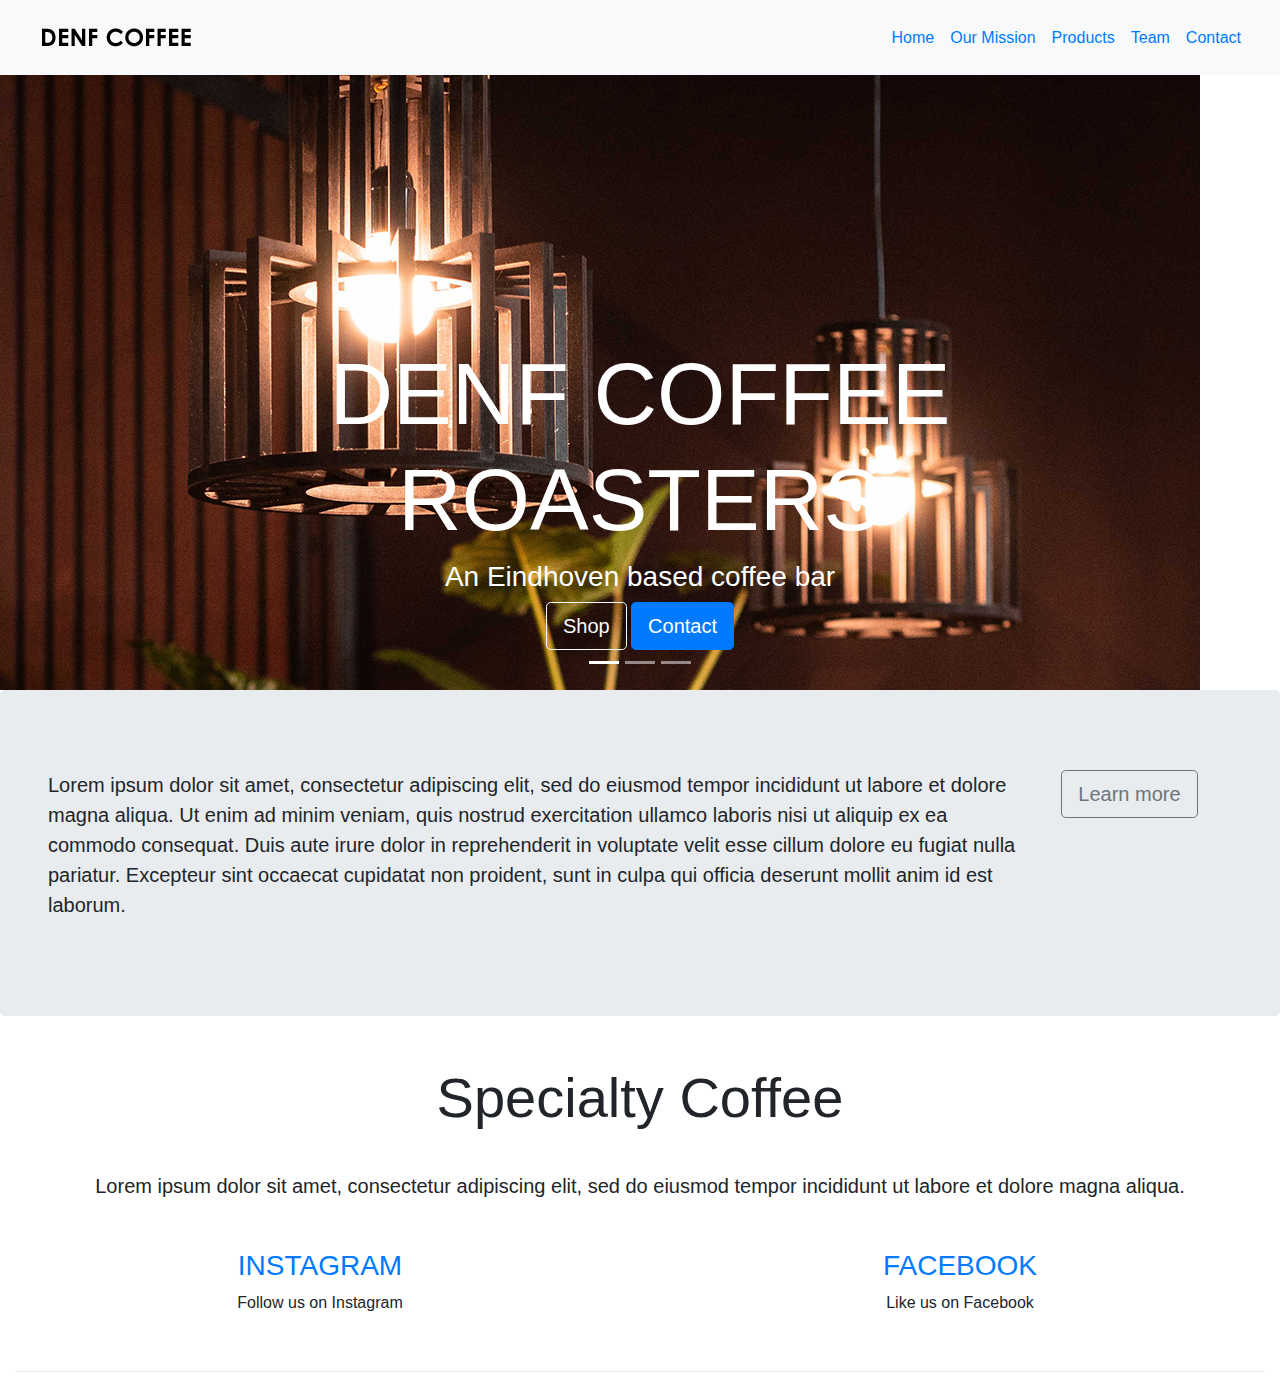
==== Our_mission.html @ c698c0fe "updated html code + added second page" ====
<!doctype html>
<html lang="en">
  <head>
    <!-- Required meta tags -->
    <meta charset="utf-8">
    <meta name="viewport" content="width=device-width, initial-scale=1, shrink-to-fit=no">
	<title>DENF COFFEE ROASTERS</title>
	  
    <!-- Bootstrap CSS -->
    <link rel="stylesheet" href="css/bootstrap.min.css">

    <link href="css/styles.css" rel="stylesheet">
  </head>
	
  <body>
    
	  <!-- navigation-->
	<nav class="navbar navbar-expand-md navbar-ligt bg-light sticky-top">
	<div class="container-fluid">
		<a class="navbar-brand" href="index.html"><img  src="images/DENF_logo-V2.png" alt="DENF logo"></a>
		<button class="navbar-toggler" type="button" data-toggle="collapse" data-target="#navbarResponsive">
		<span class="navbar-toggler-icon"></span>
		</button>
		<div class="collapse navbar-collapse" id="navbarResponsive">
		<ul class="navbar-nav ml-auto">
			<li class="nav-item active">
				<a class="nav-link" href="#">Home</a>
			</li> 
			<li class="nav-item">
				<a class="nav-link" href="#">Our Mission</a>
			</li> 			
			<li class="nav-item">
				<a class="nav-link" href="#">Products</a>
			</li>
			<li class="nav-item">
				<a class="nav-link" href="#">Team</a>
			</li>
			<li class="nav-item">
				<a class="nav-link" href="#">Contact</a>
			</li>
		</ul>
	</div>		
</div>
</nav>

<!--Image Slider-->
<div  id="slides" class="carousel slide" data-ride="carousel">
<ul class="carousel-indicators">
	<li data-target="#slides" data-slide-to="0" class="active"></li>
	<li data-target="#slides" data-slide-to="0"></li>
	<li data-target="#slides" data-slide-to="0"></li>
</ul>
<div class="carousel-inner">
	<div class="carousel-item active">
		<img src="images/background-1.jpg" alt="lamps">	
		<div class="carousel-caption">
			<h1 class="display-2">DENF COFFEE ROASTERS</h1>
			<h3>An Eindhoven based coffee bar</h3>
			<button type="button" class="btn btn-outline-light btn-lg">Shop</button> 
			<button type="button" class="btn btn-primary btn-lg">Contact</button>
		</div>
	</div>
	<div class="carousel-item">
		<img src="images/background-2.jpg" alt="table">	
	</div>
	<div class="carousel-item">
		<img src="images/background-3.jpg" alt="latte-art">	
	</div>
</div>
</div>

<!--Jumbotron--> 
<div class="container-fluid">
<div class="row jumbotron">
	<div class="col-xs-12 col-sm-12 col-md-9 col-lg-9 col-xl-10"> 
		<p class="lead">Lorem ipsum dolor sit amet, consectetur adipiscing elit, sed do eiusmod tempor incididunt ut labore et dolore magna aliqua. Ut enim ad minim veniam, quis nostrud exercitation ullamco laboris nisi ut aliquip ex ea commodo consequat. Duis aute irure dolor in reprehenderit in voluptate velit esse cillum dolore eu fugiat nulla pariatur. Excepteur sint occaecat cupidatat non proident, sunt in culpa qui officia deserunt mollit anim id est laborum.</p>
	</div>
	<div class="col-xs-12 col-sm-12 col-md-3 col-lg-3 col-xl-2">
	<a href="#"><button type="button" class="btn btn-outline-secondary btn-lg">Learn more</button></a>
		</div>
</div>
</div>
	  
<!-- Welcome--> 
<div class="container-fluid padding">
<div class="row weclome text-center">
	<div class="col-12">
		<h1 class="display-4">Specialty Coffee</h1>
	</div>
	<hr>
	<div class="col-12">
		<p class="lead">Lorem ipsum dolor sit amet, consectetur adipiscing elit, sed do eiusmod tempor incididunt ut labore et dolore magna aliqua.</p></div>
</div>
</div>
	
<!--social media icons-->
<div class="container-fluid padding">
<div class="row text-center padding">
	<div class="col-xs-12 col-sm-6">
		<h3><a href="https://www.instagram.com/denf_coffee/?hl=nl">INSTAGRAM</a></h3>
		<p>Follow us on Instagram</p>
	</div>
	<div class="col-xs-12 col-sm-6">
		<h3><a href="https://nl-nl.facebook.com/denfcoffee">FACEBOOK</a></h3>
		<p>Like us on Facebook</p>
	</div>
		
	
</div>
<hr class="my-4">
</div>
	  

	  
	  
	  
	  

    <!-- Optional JavaScript -->
    <!-- jQuery first, then Popper.js, then Bootstrap JS -->
    <script src="js/jquery-3.5.0.slim.min.js"></script>
    <script src="js/bootstrap.bundle.min.js"></script>
  </body>
</html>
---- css/styles.css ----
@charset "utf-8";
/* CSS Document */

@import url('https://fonts.googleapis.com/css?family=Poppins:400,500,700');











/*---Media Queries --*/
@media (max-width: 992px) {

  }
@media (max-width: 768px) {
  
}
@media (max-width: 576px) {
  
}


/*---Firefox Bug Fix --*/
.carousel-item {
  transition: -webkit-transform 0.5s ease;
  transition: transform 0.5s ease;
  transition: transform 0.5s ease, -webkit-transform 0.5s ease;
  -webkit-backface-visibility: visible;
  backface-visibility: visible;
}
/*--- Fixed Background Image --*/
figure {
  position: relative;
  width: 100%;
  height: 60%;
  margin: 0!important;
}
.fixed-wrap {
  clip: rect(0, auto, auto, 0);
  position: absolute;
  top: 0;
  left: 0;
  width: 100%;
  height: 100%;
}
#fixed {
  background-image: url('img/mac.png');
  position: fixed;
  display: block;
  top: 0;
  left: 0;
  width: 100%;
  height: 100%;
  background-size: cover;
  background-position: center center;
  -webkit-transform: translateZ(0);
          transform: translateZ(0);
  will-change: transform;
}
/*--- Bootstrap Padding Fix --*/
[class*="col-"] {
    padding: 1rem;
}



/*
Extra small (xs) devices (portrait phones, less than 576px)
No media query since this is the default in Bootstrap

Small (sm) devices (landscape phones, 576px and up)
@media (min-width: 576px) { ... }

Medium (md) devices (tablets, 768px and up)
@media (min-width: 768px) { ... }

Large (lg) devices (desktops, 992px and up)
@media (min-width: 992px) { ... }

Extra (xl) large devices (large desktops, 1200px and up)
@media (min-width: 1200px) { ... }
*/
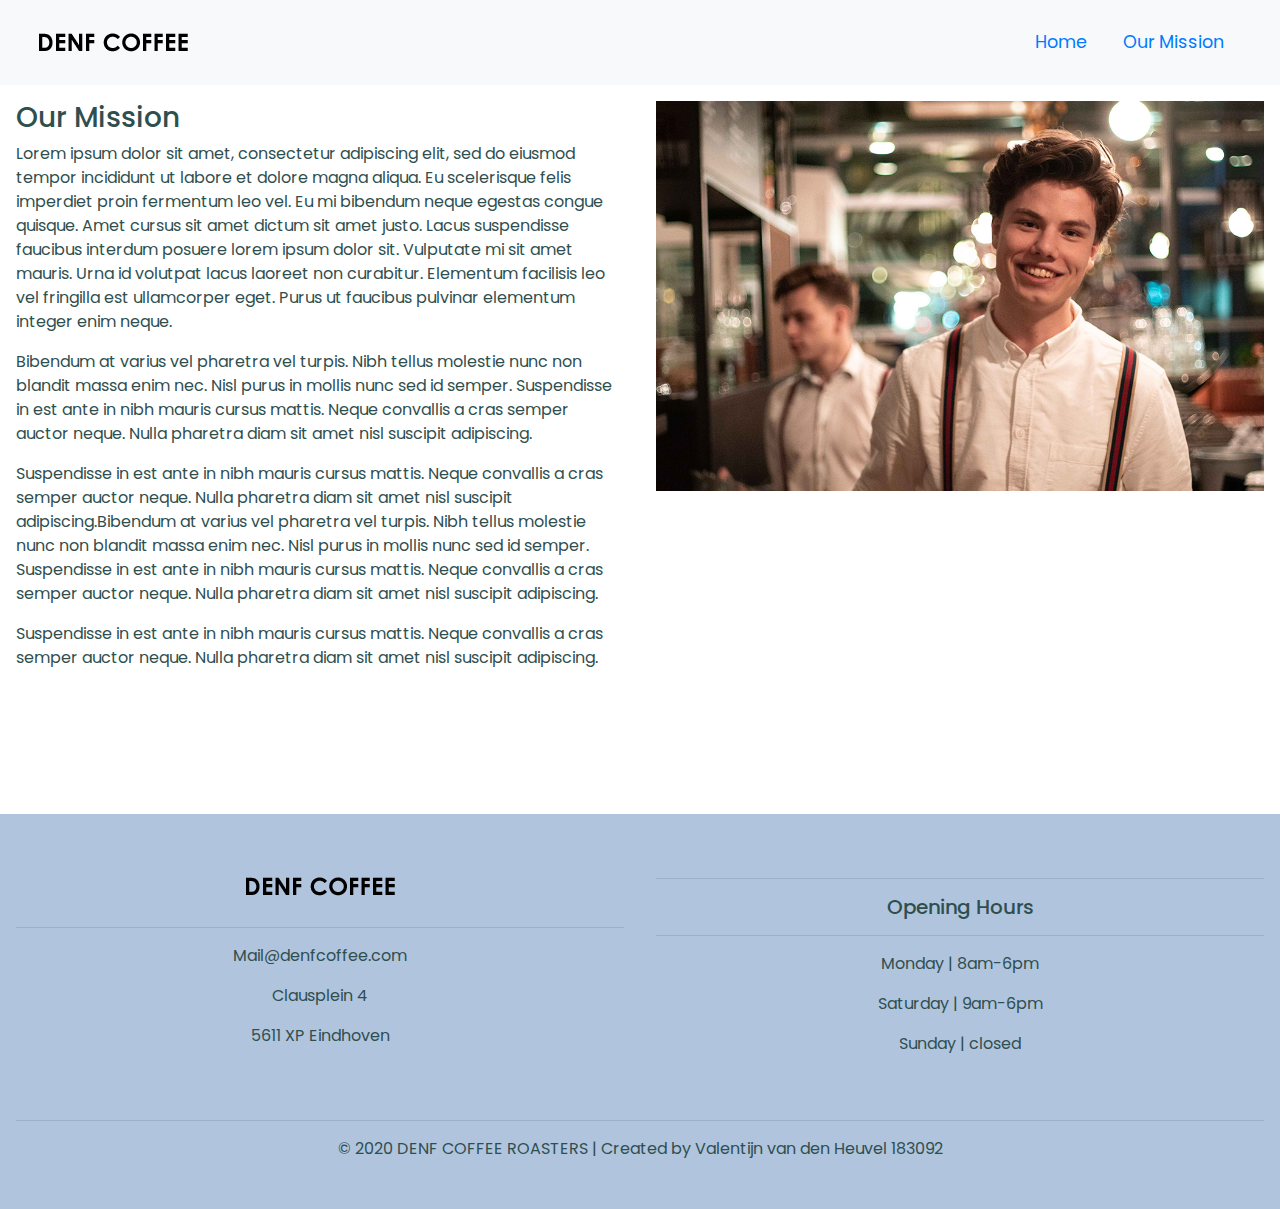
==== commit 7891802d: "finished html and css almost. linked both html files with hyperlinks" ====
--- a/Our_mission.html
+++ b/Our_mission.html
@@ -24,92 +24,63 @@
 		<div class="collapse navbar-collapse" id="navbarResponsive">
 		<ul class="navbar-nav ml-auto">
 			<li class="nav-item active">
-				<a class="nav-link" href="#">Home</a>
+				<a class="nav-link" href="index.html">Home</a>
 			</li> 
 			<li class="nav-item">
-				<a class="nav-link" href="#">Our Mission</a>
-			</li> 			
-			<li class="nav-item">
-				<a class="nav-link" href="#">Products</a>
-			</li>
-			<li class="nav-item">
-				<a class="nav-link" href="#">Team</a>
-			</li>
-			<li class="nav-item">
-				<a class="nav-link" href="#">Contact</a>
+				<a class="nav-link" href="Our_mission.html">Our Mission</a>
 			</li>
 		</ul>
 	</div>		
 </div>
 </nav>
 
-<!--Image Slider-->
-<div  id="slides" class="carousel slide" data-ride="carousel">
-<ul class="carousel-indicators">
-	<li data-target="#slides" data-slide-to="0" class="active"></li>
-	<li data-target="#slides" data-slide-to="0"></li>
-	<li data-target="#slides" data-slide-to="0"></li>
-</ul>
-<div class="carousel-inner">
-	<div class="carousel-item active">
-		<img src="images/background-1.jpg" alt="lamps">	
-		<div class="carousel-caption">
-			<h1 class="display-2">DENF COFFEE ROASTERS</h1>
-			<h3>An Eindhoven based coffee bar</h3>
-			<button type="button" class="btn btn-outline-light btn-lg">Shop</button> 
-			<button type="button" class="btn btn-primary btn-lg">Contact</button>
-		</div>
+<!--Two Colum Section-->
+<div class="container-fluid padding">
+<div class="row padding">
+	<div class="col-lg-6">
+		<h3> Our Mission</h3>
+		<p>Lorem ipsum dolor sit amet, consectetur adipiscing elit, sed do eiusmod tempor incididunt ut labore et dolore magna aliqua. Eu scelerisque felis imperdiet proin fermentum leo vel. Eu mi bibendum neque egestas congue quisque. Amet cursus sit amet dictum sit amet justo. Lacus suspendisse faucibus interdum posuere lorem ipsum dolor sit. Vulputate mi sit amet mauris. Urna id volutpat lacus laoreet non curabitur. Elementum facilisis leo vel fringilla est ullamcorper eget. Purus ut faucibus pulvinar elementum integer enim neque.</p>
+		<p>Bibendum at varius vel pharetra vel turpis. Nibh tellus molestie nunc non blandit massa enim nec. Nisl purus in mollis nunc sed id semper. Suspendisse in est ante in nibh mauris cursus mattis. Neque convallis a cras semper auctor neque. Nulla pharetra diam sit amet nisl suscipit adipiscing.</p>
+		<p>Suspendisse in est ante in nibh mauris cursus mattis. Neque convallis a cras semper auctor neque. Nulla pharetra diam sit amet nisl suscipit adipiscing.Bibendum at varius vel pharetra vel turpis. Nibh tellus molestie nunc non blandit massa enim nec. Nisl purus in mollis nunc sed id semper. Suspendisse in est ante in nibh mauris cursus mattis. Neque convallis a cras semper auctor neque. Nulla pharetra diam sit amet nisl suscipit adipiscing.</p>
+		<p>Suspendisse in est ante in nibh mauris cursus mattis. Neque convallis a cras semper auctor neque. Nulla pharetra diam sit amet nisl suscipit adipiscing.</p>
+		<br>
+		<a href="https://www.instagram.com/denf_coffee/?hl=nl" class="btn-primary">Learn More</a>
+		
 	</div>
-	<div class="carousel-item">
-		<img src="images/background-2.jpg" alt="table">	
+	<div class="col-lg-6">
+		<img src="images/Our-Mission.png" class="img-fluid" alt="waiter"> 
 	</div>
-	<div class="carousel-item">
-		<img src="images/background-3.jpg" alt="latte-art">	
+	
+</div>  
+</div>
+	  
+	  
+<!--footer-->
+<footer>
+<div class="container-fluid padding">
+<div class="row text-center">
+	<div class="col-md-6">
+		<img src="images/DENF_logo-V2.png" alt="DENF logo">
+		<hr class="light">
+		<p>Mail@denfcoffee.com</p>
+		<p>Clausplein 4</p>
+		<p>5611 XP Eindhoven</p>
+	</div>	
+	<div class="col-md-6">
+		<hr class="light">
+		<h5>Opening Hours</h5>
+		<hr class="light">
+		<p>Monday | 8am-6pm</p>
+		<p>Saturday | 9am-6pm</p>
+		<p>Sunday | closed</p>
 	</div>
+	<div class="col-12">
+		<hr class="light">
+		<h7>&copy; 2020 DENF COFFEE ROASTERS | Created by Valentijn van den Heuvel 183092</h7>
+	</div>	
 </div>
 </div>
-
-<!--Jumbotron--> 
-<div class="container-fluid">
-<div class="row jumbotron">
-	<div class="col-xs-12 col-sm-12 col-md-9 col-lg-9 col-xl-10"> 
-		<p class="lead">Lorem ipsum dolor sit amet, consectetur adipiscing elit, sed do eiusmod tempor incididunt ut labore et dolore magna aliqua. Ut enim ad minim veniam, quis nostrud exercitation ullamco laboris nisi ut aliquip ex ea commodo consequat. Duis aute irure dolor in reprehenderit in voluptate velit esse cillum dolore eu fugiat nulla pariatur. Excepteur sint occaecat cupidatat non proident, sunt in culpa qui officia deserunt mollit anim id est laborum.</p>
-	</div>
-	<div class="col-xs-12 col-sm-12 col-md-3 col-lg-3 col-xl-2">
-	<a href="#"><button type="button" class="btn btn-outline-secondary btn-lg">Learn more</button></a>
-		</div>
-</div>
-</div>
-	  
-<!-- Welcome--> 
-<div class="container-fluid padding">
-<div class="row weclome text-center">
-	<div class="col-12">
-		<h1 class="display-4">Specialty Coffee</h1>
-	</div>
-	<hr>
-	<div class="col-12">
-		<p class="lead">Lorem ipsum dolor sit amet, consectetur adipiscing elit, sed do eiusmod tempor incididunt ut labore et dolore magna aliqua.</p></div>
-</div>
-</div>
-	
-<!--social media icons-->
-<div class="container-fluid padding">
-<div class="row text-center padding">
-	<div class="col-xs-12 col-sm-6">
-		<h3><a href="https://www.instagram.com/denf_coffee/?hl=nl">INSTAGRAM</a></h3>
-		<p>Follow us on Instagram</p>
-	</div>
-	<div class="col-xs-12 col-sm-6">
-		<h3><a href="https://nl-nl.facebook.com/denfcoffee">FACEBOOK</a></h3>
-		<p>Like us on Facebook</p>
-	</div>
-		
-	
-</div>
-<hr class="my-4">
-</div>
-	  
+</footer>
 
 	  
 	  
--- a/css/styles.css
+++ b/css/styles.css
@@ -3,13 +3,82 @@
 
 @import url('https://fonts.googleapis.com/css?family=Poppins:400,500,700');
 
+html, body {
+	height: 100%;
+	width: 100;
+	font-family: 'Poppins', sans-serif; 
+	color: darkslategray; 
+}
 
+.navbar{
+	padding: 0.8rem; 
+}
 
+.navbar-nav li {
+	padding-right: 20px; 
+}
 
+.nav-link { 
+	font-size: 1.1em !important;
+}
 
+.carousel-inner img { 
+width: 100%;
+height: 100%; 
+}
 
+.carousel-caption { 
+position: absolute;
+top: 50%; 
+transform: translateY(-50%);	
+}
 
+.carousel-caption h1 {
+font-size: 500%;
+text-transform: uppercase; 
+text-shadow: 1px 1px 10px black; 
+}
 
+.carousel-caption h3{
+font-size: 200%;
+font-weight: 500; 
+text-shadow: 1px 1px 5px black; 
+padding-bottom: 1rem; 
+}
+
+.btn-primary{
+background-color: white; 
+border: none; 	
+}
+
+.jumbotron {
+border-radius: 0; 
+padding: 1rem;
+}
+
+.padding{
+padding-bottom: 2rem; 
+	
+}	
+
+.welcome {
+	width: 75%;
+	margin: 0 auto;
+	padding-top: 2rem; 
+}
+
+.welcome hr {
+border-top: 2px solid steelblue;
+width: 95%; 
+margin-top: 0.3rem; 
+margin-bottom: 1rem; 
+}
+
+footer{
+background-color: lightsteelblue;
+padding-top: 2rem; 
+text-color: white; 
+}
 
 
 
@@ -18,7 +87,25 @@
 
   }
 @media (max-width: 768px) {
-  
+  .carousel-caption { 
+top: 45%; 
+}
+
+.carousel-caption h1 {
+font-size: 350%;
+}
+
+.carousel-caption h3{
+font-size: 140%;
+font-weight: 400; 
+padding-bottom: 0.2rem; 
+}
+
+.carousel-caption .btn {
+font-size: 95%; 
+padding: 8px; 14px; 	
+}
+	
 }
 @media (max-width: 576px) {
   
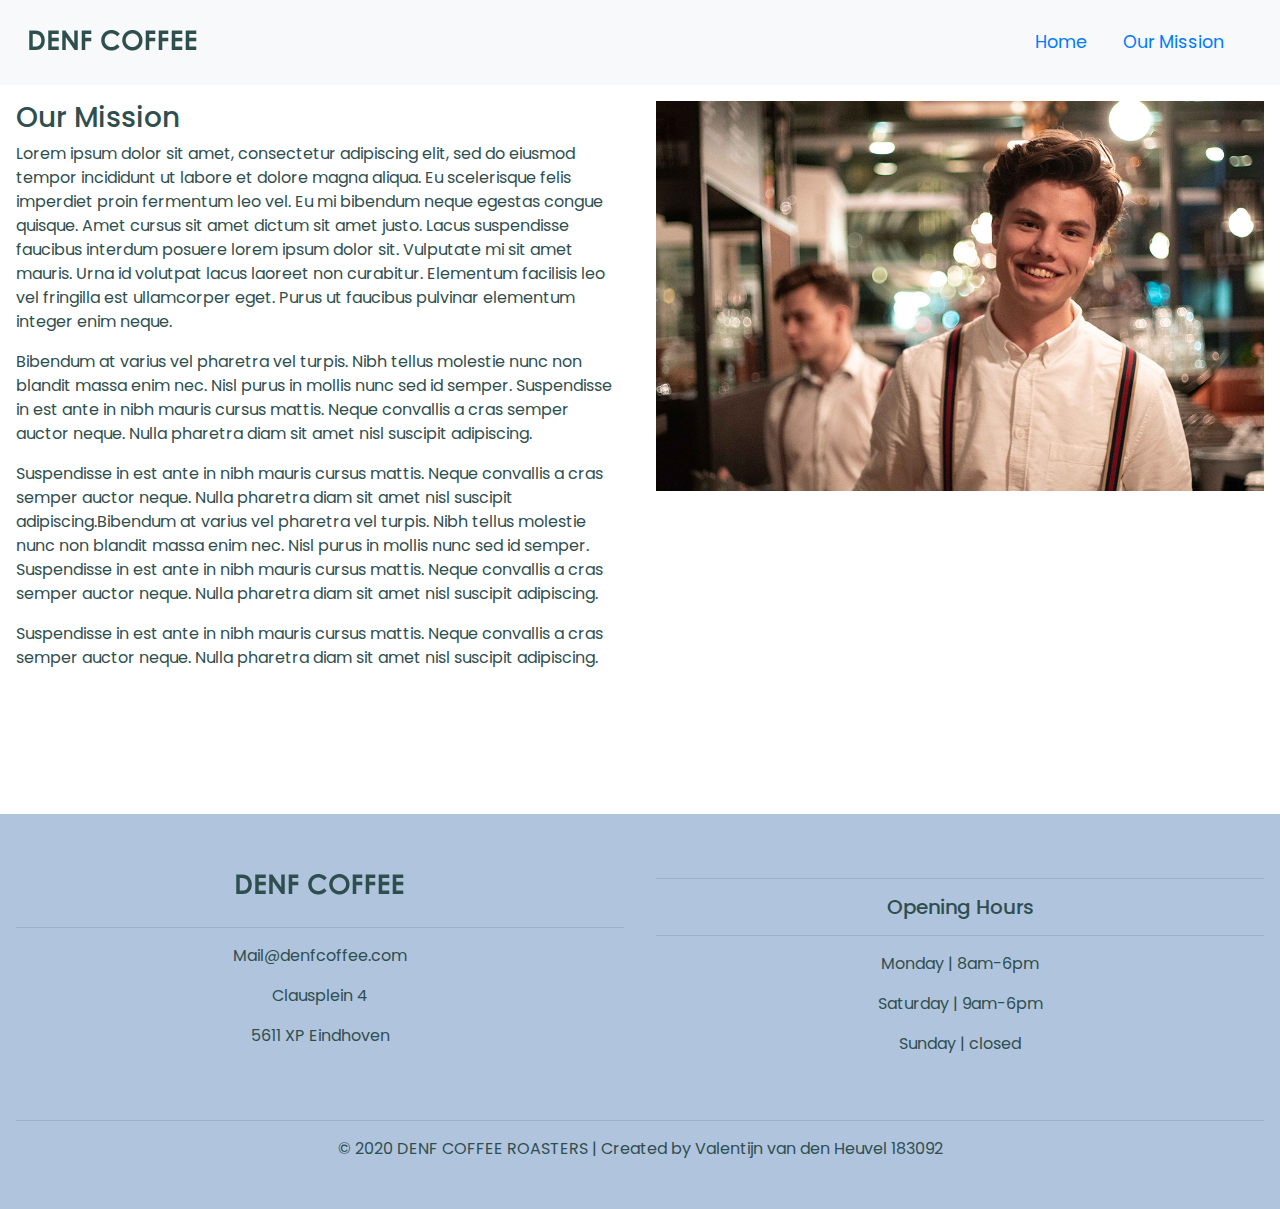
==== commit b088b925: "updated logo color and page liking" ====
--- a/Our_mission.html
+++ b/Our_mission.html
@@ -17,7 +17,7 @@
 	  <!-- navigation-->
 	<nav class="navbar navbar-expand-md navbar-ligt bg-light sticky-top">
 	<div class="container-fluid">
-		<a class="navbar-brand" href="index.html"><img  src="images/DENF_logo-V2.png" alt="DENF logo"></a>
+		<a class="navbar-brand" href="index.html"><img  src="images/DENF_logo-V3.png" alt="DENF logo"></a>
 		<button class="navbar-toggler" type="button" data-toggle="collapse" data-target="#navbarResponsive">
 		<span class="navbar-toggler-icon"></span>
 		</button>
@@ -60,7 +60,7 @@
 <div class="container-fluid padding">
 <div class="row text-center">
 	<div class="col-md-6">
-		<img src="images/DENF_logo-V2.png" alt="DENF logo">
+		<img src="images/DENF_logo-V3.png" alt="DENF logo">
 		<hr class="light">
 		<p>Mail@denfcoffee.com</p>
 		<p>Clausplein 4</p>
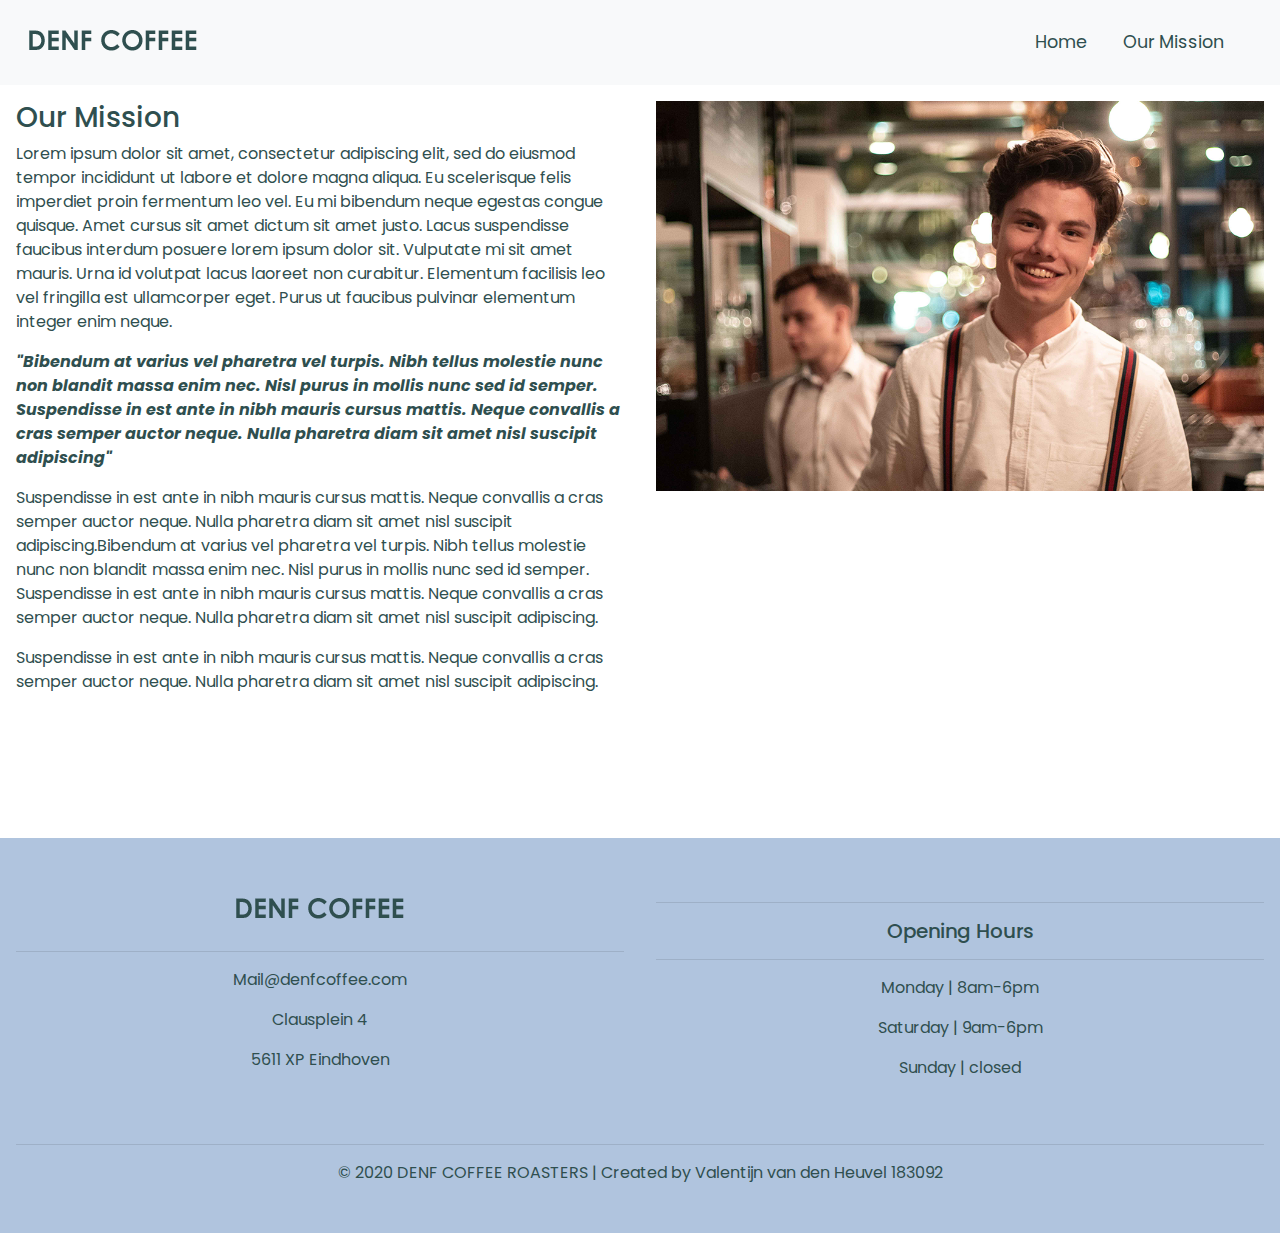
==== commit edd777b4: "final css changes" ====
--- a/Our_mission.html
+++ b/Our_mission.html
@@ -40,7 +40,7 @@
 	<div class="col-lg-6">
 		<h3> Our Mission</h3>
 		<p>Lorem ipsum dolor sit amet, consectetur adipiscing elit, sed do eiusmod tempor incididunt ut labore et dolore magna aliqua. Eu scelerisque felis imperdiet proin fermentum leo vel. Eu mi bibendum neque egestas congue quisque. Amet cursus sit amet dictum sit amet justo. Lacus suspendisse faucibus interdum posuere lorem ipsum dolor sit. Vulputate mi sit amet mauris. Urna id volutpat lacus laoreet non curabitur. Elementum facilisis leo vel fringilla est ullamcorper eget. Purus ut faucibus pulvinar elementum integer enim neque.</p>
-		<p>Bibendum at varius vel pharetra vel turpis. Nibh tellus molestie nunc non blandit massa enim nec. Nisl purus in mollis nunc sed id semper. Suspendisse in est ante in nibh mauris cursus mattis. Neque convallis a cras semper auctor neque. Nulla pharetra diam sit amet nisl suscipit adipiscing.</p>
+		<strong class="strong"><p>"Bibendum at varius vel pharetra vel turpis. Nibh tellus molestie nunc non blandit massa enim nec. Nisl purus in mollis nunc sed id semper. Suspendisse in est ante in nibh mauris cursus mattis. Neque convallis a cras semper auctor neque. Nulla pharetra diam sit amet nisl suscipit adipiscing"</p></strong>
 		<p>Suspendisse in est ante in nibh mauris cursus mattis. Neque convallis a cras semper auctor neque. Nulla pharetra diam sit amet nisl suscipit adipiscing.Bibendum at varius vel pharetra vel turpis. Nibh tellus molestie nunc non blandit massa enim nec. Nisl purus in mollis nunc sed id semper. Suspendisse in est ante in nibh mauris cursus mattis. Neque convallis a cras semper auctor neque. Nulla pharetra diam sit amet nisl suscipit adipiscing.</p>
 		<p>Suspendisse in est ante in nibh mauris cursus mattis. Neque convallis a cras semper auctor neque. Nulla pharetra diam sit amet nisl suscipit adipiscing.</p>
 		<br>
--- a/css/styles.css
+++ b/css/styles.css
@@ -20,6 +20,7 @@
 
 .nav-link { 
 	font-size: 1.1em !important;
+	color: darkslategray; 
 }
 
 .carousel-inner img { 
@@ -43,7 +44,7 @@
 font-size: 200%;
 font-weight: 500; 
 text-shadow: 1px 1px 5px black; 
-padding-bottom: 1rem; 
+padding-bottom: 1rem;  
 }
 
 .btn-primary{
@@ -80,7 +81,11 @@
 text-color: white; 
 }
 
-
+.strong { 
+text-weight: bold; 
+font-style: italic; 
+	
+}
 
 /*---Media Queries --*/
 @media (max-width: 992px) {
@@ -103,7 +108,7 @@
 
 .carousel-caption .btn {
 font-size: 95%; 
-padding: 8px; 14px; 	
+padding: 8px 14px; 	
 }
 	
 }
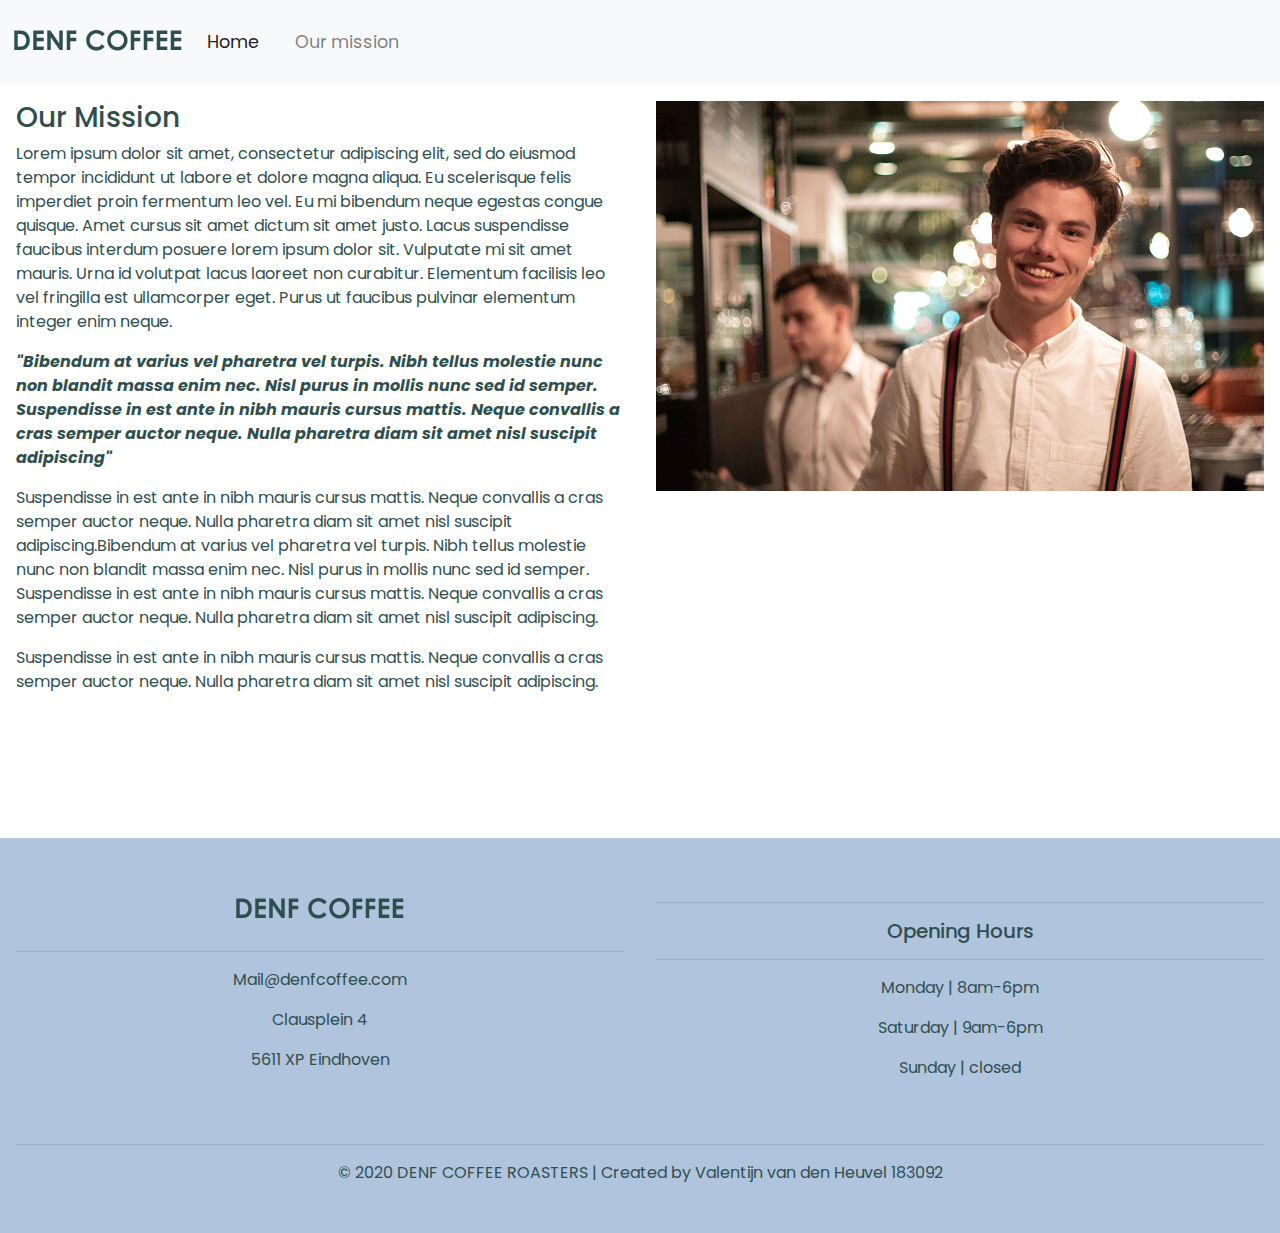
==== commit a16f5fbd: "fixed the navbar html" ====
--- a/Our_mission.html
+++ b/Our_mission.html
@@ -15,24 +15,23 @@
   <body>
     
 	  <!-- navigation-->
-	<nav class="navbar navbar-expand-md navbar-ligt bg-light sticky-top">
-	<div class="container-fluid">
-		<a class="navbar-brand" href="index.html"><img  src="images/DENF_logo-V3.png" alt="DENF logo"></a>
-		<button class="navbar-toggler" type="button" data-toggle="collapse" data-target="#navbarResponsive">
-		<span class="navbar-toggler-icon"></span>
-		</button>
-		<div class="collapse navbar-collapse" id="navbarResponsive">
-		<ul class="navbar-nav ml-auto">
-			<li class="nav-item active">
-				<a class="nav-link" href="index.html">Home</a>
-			</li> 
-			<li class="nav-item">
-				<a class="nav-link" href="Our_mission.html">Our Mission</a>
-			</li>
-		</ul>
-	</div>		
-</div>
-</nav>
+	<nav class="navbar navbar-expand-lg navbar-light bg-light">
+		  <a class="navbar-brand" href="index.html"><img src="images/DENF_logo-V3.png" alt="logo"></a>
+		  <button class="navbar-toggler" type="button" data-toggle="collapse" data-target="#navbarSupportedContent" aria-controls="navbarSupportedContent" aria-expanded="false" aria-label="Toggle navigation">
+			<span class="navbar-toggler-icon"></span>
+		  </button>
+
+		  <div class="collapse navbar-collapse" id="navbarSupportedContent">
+			<ul class="navbar-nav mr-auto">
+			  <li class="nav-item active">
+				<a class="nav-link" href="index.html">Home<span class="sr-only">(current)</span></a>
+			  </li>
+			  <li class="nav-item">
+				<a class="nav-link" href="Our_mission.html">Our mission</a>
+			  </li>
+			  </ul>
+          </div>
+        </nav>
 
 <!--Two Colum Section-->
 <div class="container-fluid padding">
